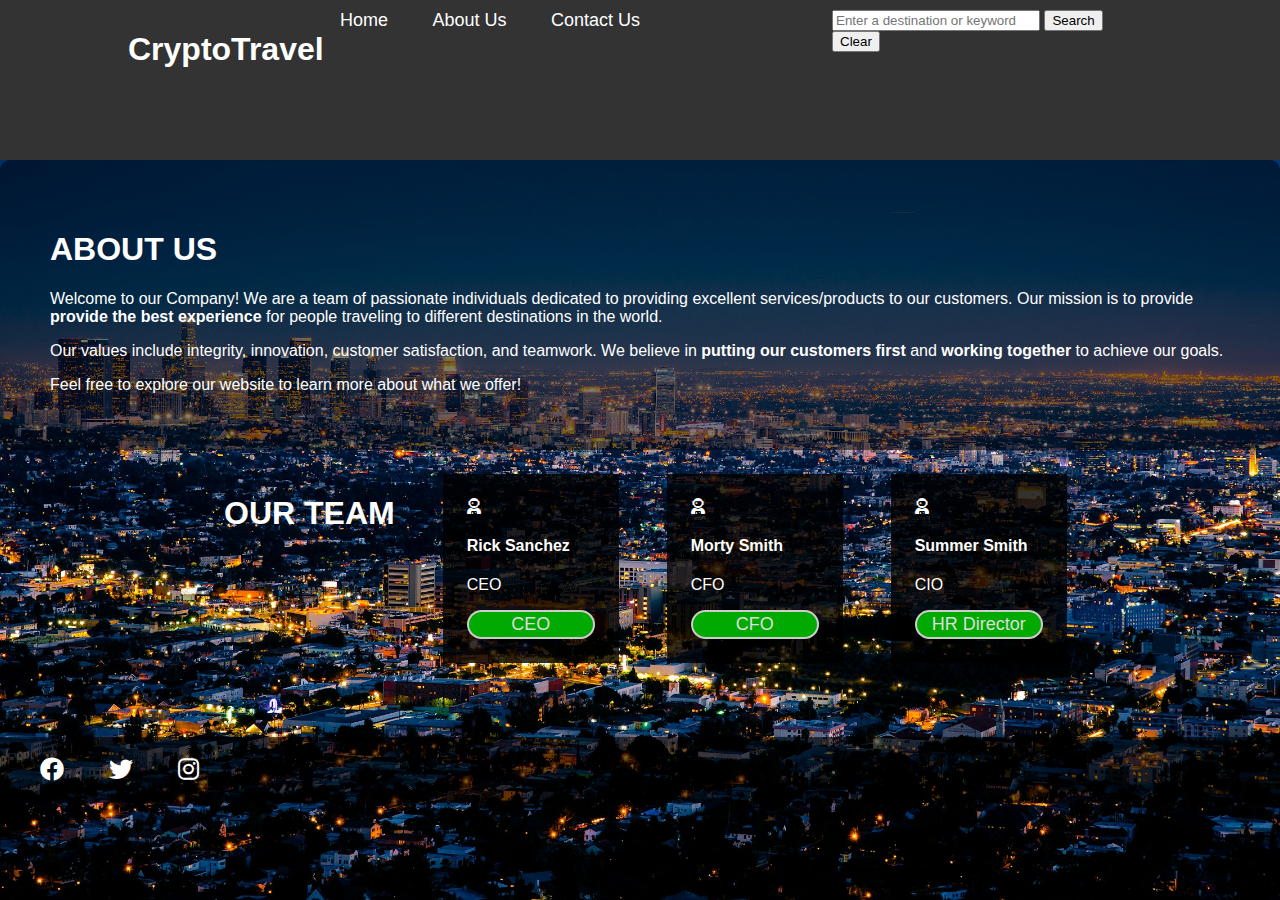
==== about.html @ 8f9803d5 "add about us pg" ====
<!DOCTYPE html>
<html lang="en">
<head>
    <meta charset="UTF-8">
    <meta name="viewport" content="width=device-width, initial-scale=1.0">
    <title>About Us</title>
    <link rel="stylesheet" href="styles.css">
    <link href="https://cdnjs.cloudflare.com/ajax/libs/font-awesome/6.0.0-beta3/css/all.min.css" rel="stylesheet">
</head>
<body>
    <nav class="navbar">
        <h1 class="website-name">CryptoTravel</h1>
        <div class="nav-links">
            <a href="travel_recommendation.html">Home</a>
            <a href="about.html">About Us</a>
            <a href="contact.html">Contact Us</a>
        </div>
        <div class="search-bar">
            <input id="dest-search" type="text" placeholder="Enter a destination or keyword"/>
            <button type="button">Search</button>
            <button type="clear">Clear</button>
            <div id="team">

            </div>
        </div>
    </nav>
    <div class="about">
        <h1>ABOUT US</h1>
        <p>Welcome to our Company! We are a team of passionate individuals dedicated to providing excellent services/products to our customers. Our mission is to provide <b>provide the best experience</b> for people traveling to different destinations in the world.</p>
        <p>Our values include integrity, innovation, customer satisfaction, and teamwork. We believe in <b>putting our customers first</b> and <b>working together</b> to achieve our goals.</p>
        <p>Feel free to explore our website to learn more about what we offer!</p>
    </div>
    <div id="team">
        <h1>OUR TEAM</h1>
        <div class="member">
            <i class="fa-solid fa-user-astronaut"></i>
            <h4>Rick Sanchez</h4>
            <p>CEO</p>
            <button class="learn-more"onclick="window.location.href='https\://www.google.com';">CEO</button>
        </div>
        <div class="member">
            <i class="fa-solid fa-user-astronaut"></i>
            <h4>Morty Smith</h4>
            <p>CFO</p>
            <button class="learn-more"onclick="window.location.href='https\://www.google.com';">CFO</button>
        </div>
        <div class="member">
            <i class="fa-solid fa-user-astronaut"></i>
            <h4>Summer Smith</h4>
            <p>CIO</p>
            <button class="learn-more"onclick="window.location.href='https\://www.google.com';">HR Director</button>
        </div>
    </div>
    <div class="social-media-links">
        <a href="https://www.facebook.com" target="_blank" title="Facebook">
            <i class="fab fa-facebook" style="font-size: 24px; color: #fff;"></i>
        </a>
        <a href="https://www.twitter.com" target="_blank" title="Visit X">
            <i class="fab fa-twitter" style="font-size: 24px; color: #fff;"></i>
        </a>
        <a href="https://www.instagram.com" target="_blank" title="Visit Instagram">
            <i class="fab fa-instagram" style="font-size: 24px; color: #fff;"></i>
        </a>
    </div>
</body>
</html>
---- styles.css ----
body {
    margin: 0;
    font-family: Arial, sans-serif;
    background-image: url('./assets/background.jpg'); 
    background-size: cover;
    background-position: center; 
    background-repeat: no-repeat; 
    height: 100vh; 
    color: white; 
}

.about {
    display: flex;
    justify-content: left;
    align-items: left;
    text-align: left;
    padding: 50px;
    background: rgba(0, 0, 0, 0.5); 
    border-radius: 10px;
    display: inline-block;
    padding-bottom: 40px;
}

.learn-more {
    border: 2px solid #ccc;
    background: #00aa00;
    padding: 2px 8px;
    border-radius: 15px;
    color: #ddd;
    font-size: 18px;
    width: 128px;
}

.learn-more:hover {
    background: #357ae8;
}

.member {
    background: rgba(0, 0, 0, 0.8); 
    padding: 24px;
}

.nav-links {
    width: 40%;
    justify-content: center;
}

.navbar {
    display: flex;
    justify-content: center;
    background-color: #333;
    padding: 10px 0;
}

.navbar a {
    color: white;
    text-decoration: none;
    padding: 10px 20px;
    font-size: 18px;
}

.navbar a:hover {
    background-color: #575757;
    border-radius: 5px;
}

.content {
    display: flex;
    justify-content: center;
    align-items: center;
    text-align: center;
    padding: 50px;
    background: rgba(0, 0, 0, 0.5); 
    border-radius: 10px;
    display: inline-block;
    margin: 100px auto;
}

.search-bar {
    padding-left: 0px;
    width: 25%;
}

.social-media-links {
    padding: 20px;
    background: rgba(0, 0, 0, 0.6);
}

.social-media-links a {
    color: white;
    text-decoration: none;
    padding: 10px 20px;
    font-size: 18px;
}

.website-name {
    width: 15%;
}

#dest-search {
    width: 200px;
}

#team {
    display: flex;
    gap: 48px;
    margin: 24px;
    padding-left: 200px;
    padding-bottom: 50px;
}
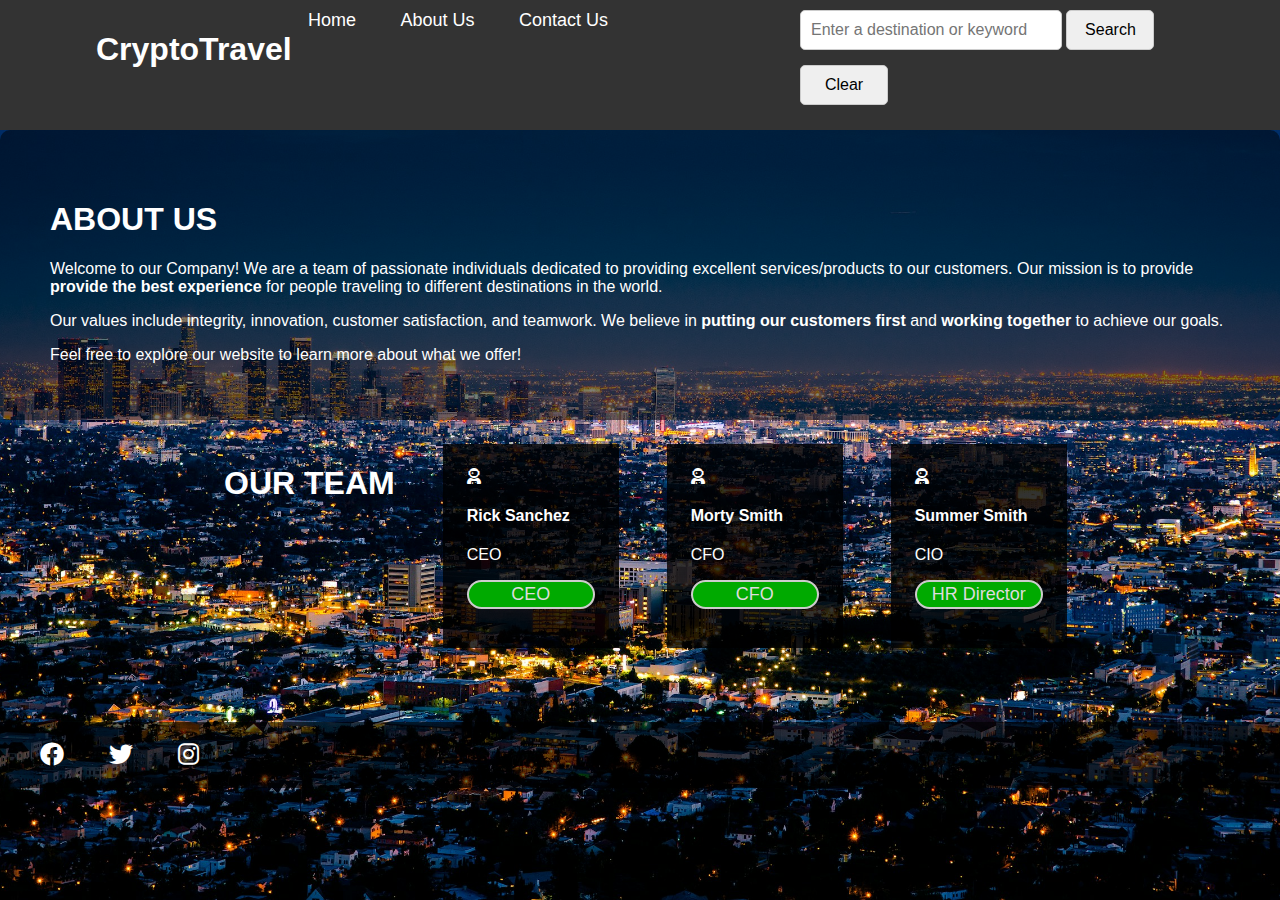
==== commit eb37d56b: "add contact pg" ====
--- a/about.html
+++ b/about.html
@@ -17,11 +17,8 @@
         </div>
         <div class="search-bar">
             <input id="dest-search" type="text" placeholder="Enter a destination or keyword"/>
-            <button type="button">Search</button>
-            <button type="clear">Clear</button>
-            <div id="team">
-
-            </div>
+            <button class="small-btn" type="button">Search</button>
+            <button class="small-btn" type="clear">Clear</button>
         </div>
     </nav>
     <div class="about">
--- a/styles.css
+++ b/styles.css
@@ -7,6 +7,35 @@
     background-repeat: no-repeat; 
     height: 100vh; 
     color: white; 
+}
+
+button:hover {
+    background-color: #357ae8;
+}
+
+form {
+    max-width: 600px;
+    margin: 20px;
+    padding: 40px;
+    border: 1px solid #ccc;
+    border-radius: 10px;
+    background-color: #f9f9f9;
+}
+
+label {
+    font-weight: bold;
+    display: block;
+    margin-bottom: 5px;
+    color: black;
+}
+
+input, textarea, button {
+    width: 100%;
+    margin-bottom: 15px;
+    padding: 10px;
+    font-size: 16px;
+    border: 1px solid #ccc;
+    border-radius: 5px;
 }
 
 .about {
@@ -69,16 +98,15 @@
     justify-content: center;
     align-items: center;
     text-align: center;
-    padding: 50px;
+    padding: 40px;
     background: rgba(0, 0, 0, 0.5); 
     border-radius: 10px;
-    display: inline-block;
-    margin: 100px auto;
+    margin: 20px auto;
 }
 
 .search-bar {
     padding-left: 0px;
-    width: 25%;
+    width: 30%;
 }
 
 .social-media-links {
@@ -93,12 +121,32 @@
     font-size: 18px;
 }
 
+.small-btn {
+    color: black;
+    width: 88px;
+}
+
+.standard-btn {
+    background-color: #4285F4;
+    color: white;
+    border: none;
+    cursor: pointer;
+}
+
 .website-name {
     width: 15%;
 }
 
+#form {
+    display: flex;
+}
+
+#greeting {
+    display: inline-block;
+    margin-bottom: 80px;
+}
 #dest-search {
-    width: 200px;
+    width: 240px;
 }
 
 #team {
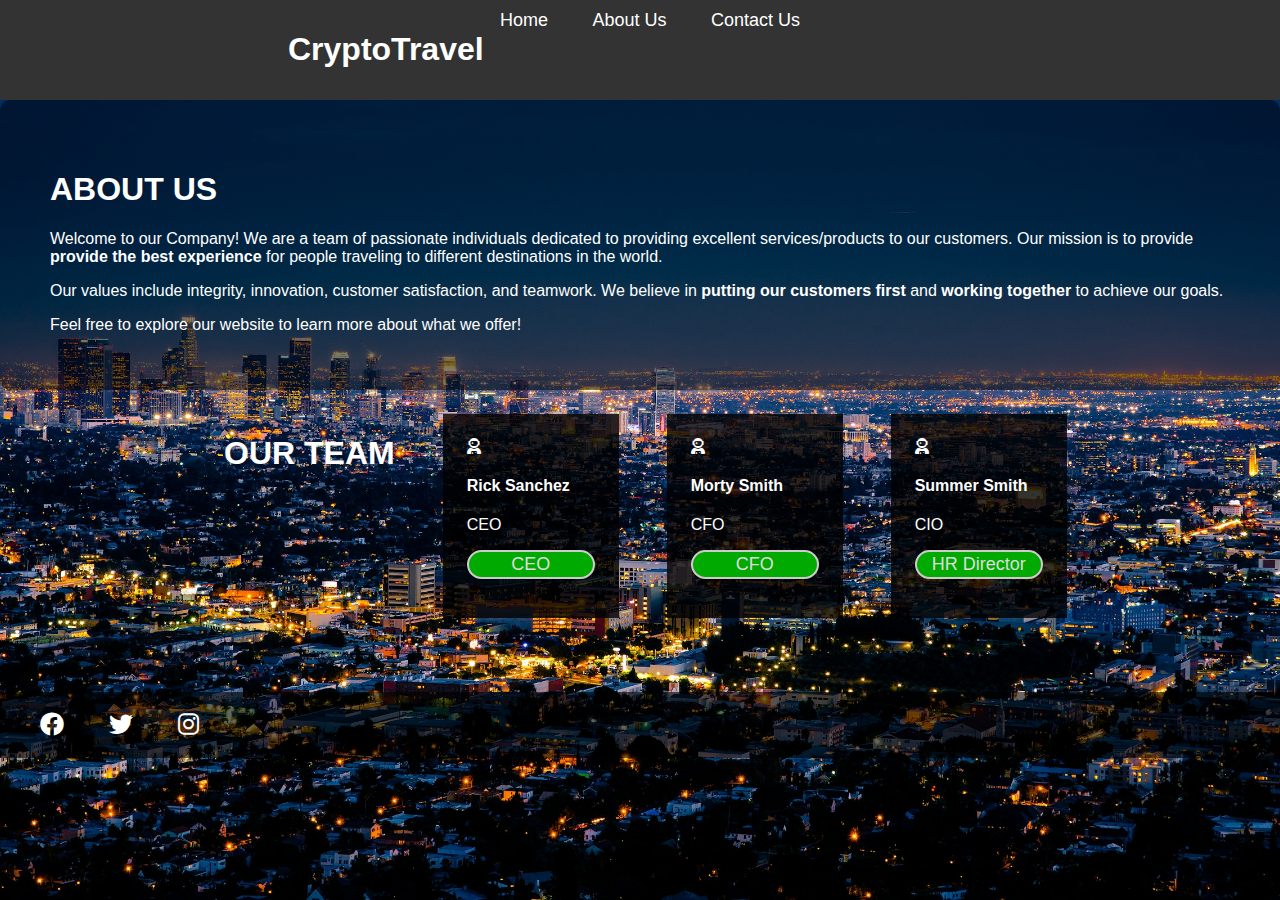
==== commit b035cc28: "feat: add rec by keyword" ====
--- a/about.html
+++ b/about.html
@@ -14,11 +14,6 @@
             <a href="travel_recommendation.html">Home</a>
             <a href="about.html">About Us</a>
             <a href="contact.html">Contact Us</a>
-        </div>
-        <div class="search-bar">
-            <input id="dest-search" type="text" placeholder="Enter a destination or keyword"/>
-            <button class="small-btn" type="button">Search</button>
-            <button class="small-btn" type="clear">Clear</button>
         </div>
     </nav>
     <div class="about">
--- a/styles.css
+++ b/styles.css
@@ -50,6 +50,21 @@
     padding-bottom: 40px;
 }
 
+.container {
+    display: flex;
+}
+
+.content {
+    display: flex;
+    justify-content: center;
+    align-items: center;
+    text-align: center;
+    padding: 40px;
+    background: rgba(0, 0, 0, 0.5); 
+    border-radius: 10px;
+    margin: 20px auto;
+}
+
 .learn-more {
     border: 2px solid #ccc;
     background: #00aa00;
@@ -93,22 +108,14 @@
     border-radius: 5px;
 }
 
-.content {
-    display: flex;
-    justify-content: center;
-    align-items: center;
-    text-align: center;
-    padding: 40px;
-    background: rgba(0, 0, 0, 0.5); 
-    border-radius: 10px;
-    margin: 20px auto;
-}
-
 .search-bar {
     padding-left: 0px;
     width: 30%;
 }
 
+.section {
+    width: 200px;
+}
 .social-media-links {
     padding: 20px;
     background: rgba(0, 0, 0, 0.6);
@@ -145,8 +152,13 @@
     display: inline-block;
     margin-bottom: 80px;
 }
+
 #dest-search {
     width: 240px;
+}
+
+#results {
+    width: 70%;
 }
 
 #team {
